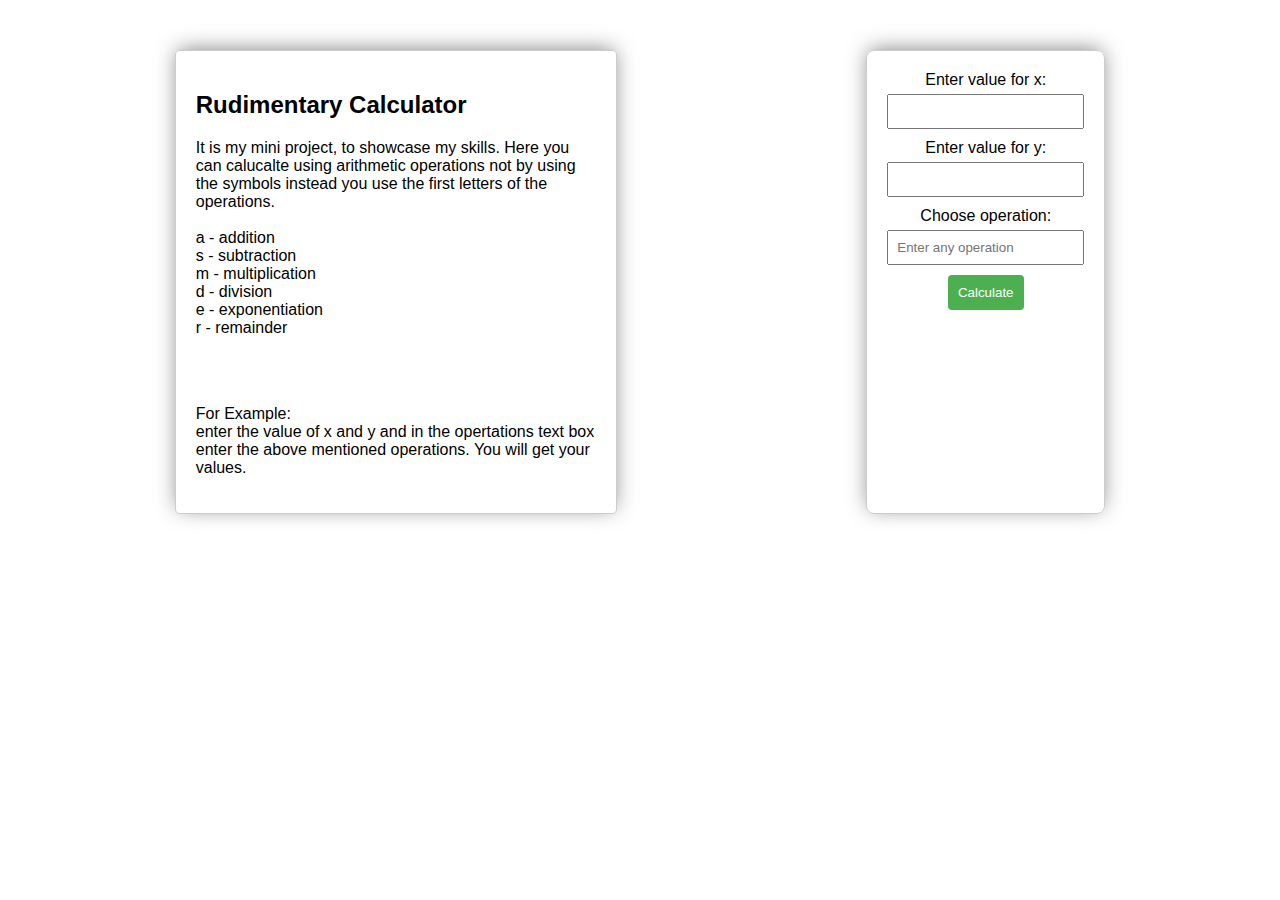
==== Rudimentary Calculator Exercise/index.html @ 99b1378f "Add files via upload" ====
<!DOCTYPE html>
<html lang="en">
<head>
    <meta charset="UTF-8">
    <meta name="viewport" content="width=device-width, initial-scale=1.0">
    <title>Rudimentary Calculator</title>
    <link rel="stylesheet" href="styles.css">
</head>
<div id="overview">
    <h2>Rudimentary Calculator</h2>
    <p>It is my mini project, to showcase my skills.
        Here you can calucalte using arithmetic operations not by using the symbols
        instead you use the first letters of the operations.<br><br>
        a - addition<br>
        s - subtraction<br>
        m - multiplication<br>
        d - division<br>
        e - exponentiation<br>
        r - remainder<br><br>
        </p><br>
    <p>For Example:<br>
        enter the value of x and y and in the opertations text box enter the above mentioned
        operations. You will get your values.
    </p>
</div>
<div id="calc">
    <label for="x">Enter value for x:</label>
    <input type = "number" id="x">
    <br>
    <label for="y">Enter value for y:</label>
    <input type = "number" id="y">
    <br>
    <label for="operation">Choose operation:</label>
    <input type = "text" id="op" placeholder="Enter any operation">
    <br>
    <button onclick="calculate()">Calculate</button>
    <div id="result"></div>
</div>    
<body>
<script src="script.js"></script>
</body>
</html>
---- Rudimentary Calculator Exercise/styles.css ----
body {
    font-family: 'Segoe UI', Tahoma, Geneva, Verdana, sans-serif;
    margin: 50px;
    display: flex;
}

#calc {
    text-align: center;
    max-width: 400px;
    margin: 0 auto;
    padding: 20px;
    border: 1px solid #ccc;
    border-radius: 8px; 
    box-shadow: 0px -3px 21px -3px rgba(0,0,0,0.51);
}

#overview {
    text-align: left;
    max-width: 400px;
    margin: 0 auto;
    padding: 20px;
    border: 1px solid #ccc;
    border-radius: 4px;
    box-shadow: 0px -3px 21px -3px rgba(0,0,0,0.51); 
}

  
  label {
    display: block;
    margin-bottom: 5px;
  }
  
  input {
    padding: 8px;
    margin-bottom: 10px;
  }
  
  button {
    padding: 10px;
    background-color: #4CAF50;
    color: white;
    border: none;
    border-radius: 4px;
    cursor: pointer;
  }
  
  button:hover {
    background-color: #45a049;
  }
  
  #result {
    margin-top: 15px;
    font-weight: bold;
  }
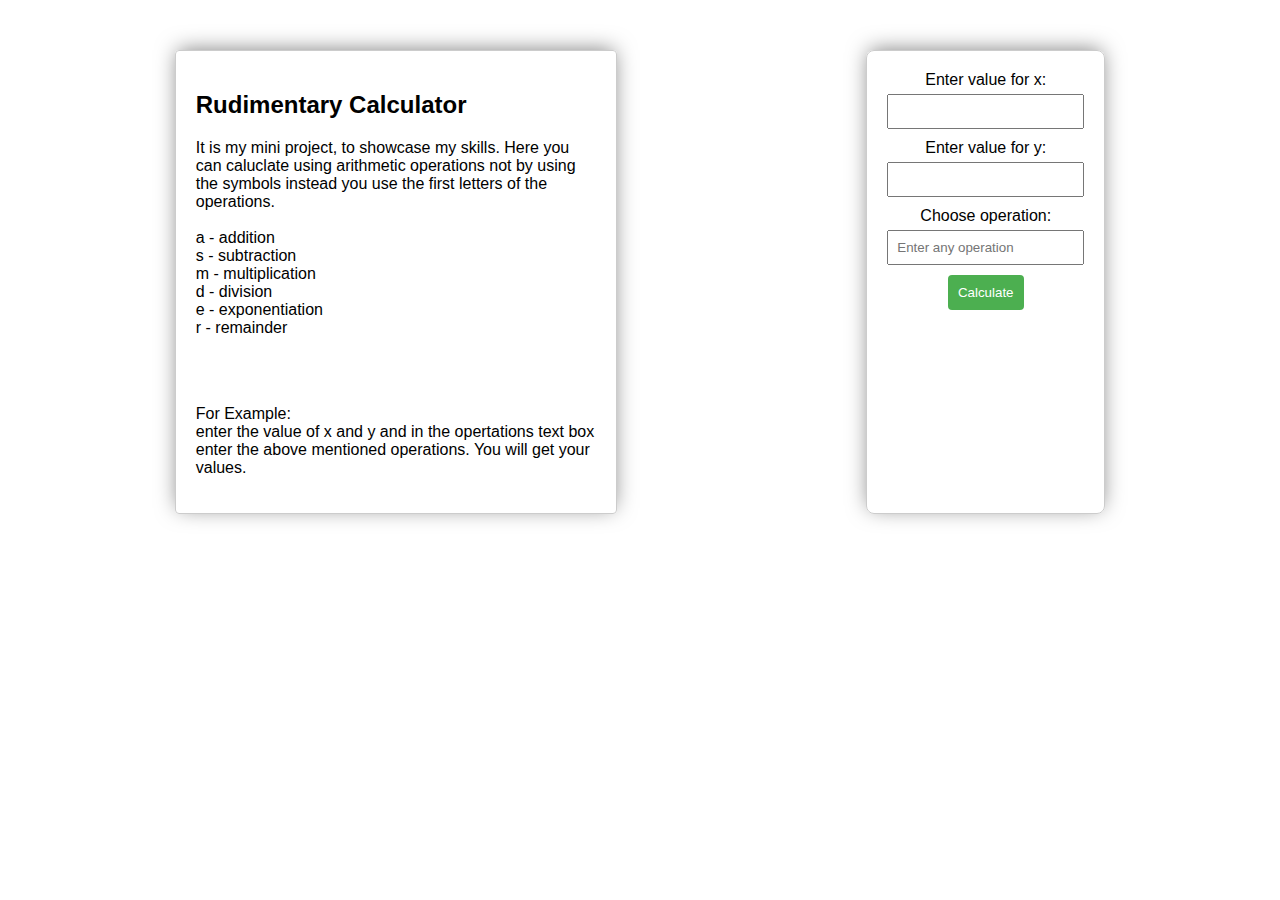
==== commit 5574285e: "changes" ====
--- a/Rudimentary Calculator Exercise/index.html
+++ b/Rudimentary Calculator Exercise/index.html
@@ -9,7 +9,7 @@
 <div id="overview">
     <h2>Rudimentary Calculator</h2>
     <p>It is my mini project, to showcase my skills.
-        Here you can calucalte using arithmetic operations not by using the symbols
+        Here you can caluclate using arithmetic operations not by using the symbols
         instead you use the first letters of the operations.<br><br>
         a - addition<br>
         s - subtraction<br>
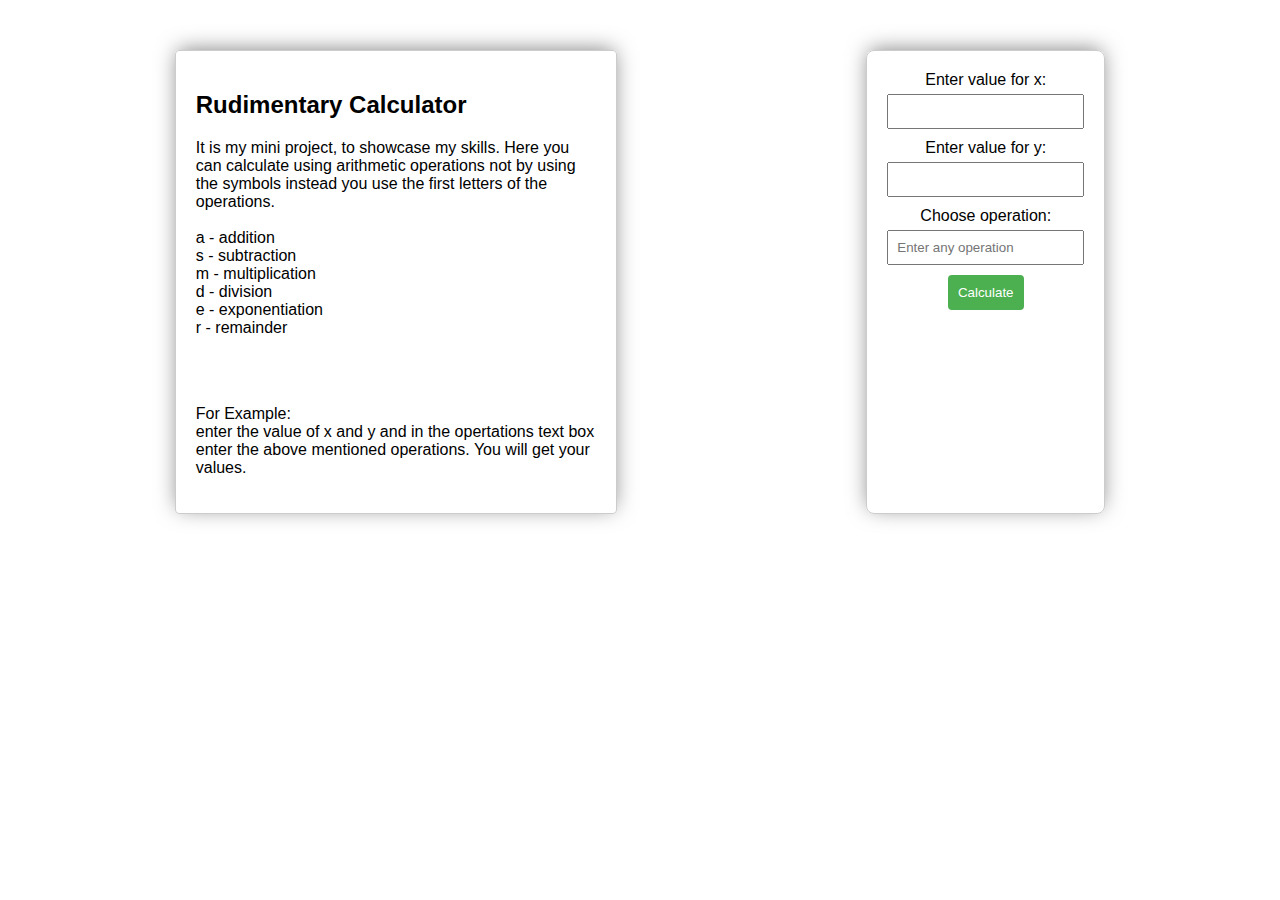
==== commit 2bfb9414: "Update index.html" ====
--- a/Rudimentary Calculator Exercise/index.html
+++ b/Rudimentary Calculator Exercise/index.html
@@ -9,7 +9,7 @@
 <div id="overview">
     <h2>Rudimentary Calculator</h2>
     <p>It is my mini project, to showcase my skills.
-        Here you can caluclate using arithmetic operations not by using the symbols
+        Here you can calculate using arithmetic operations not by using the symbols
         instead you use the first letters of the operations.<br><br>
         a - addition<br>
         s - subtraction<br>
@@ -39,4 +39,4 @@
 <body>
 <script src="script.js"></script>
 </body>
-</html>+</html>
